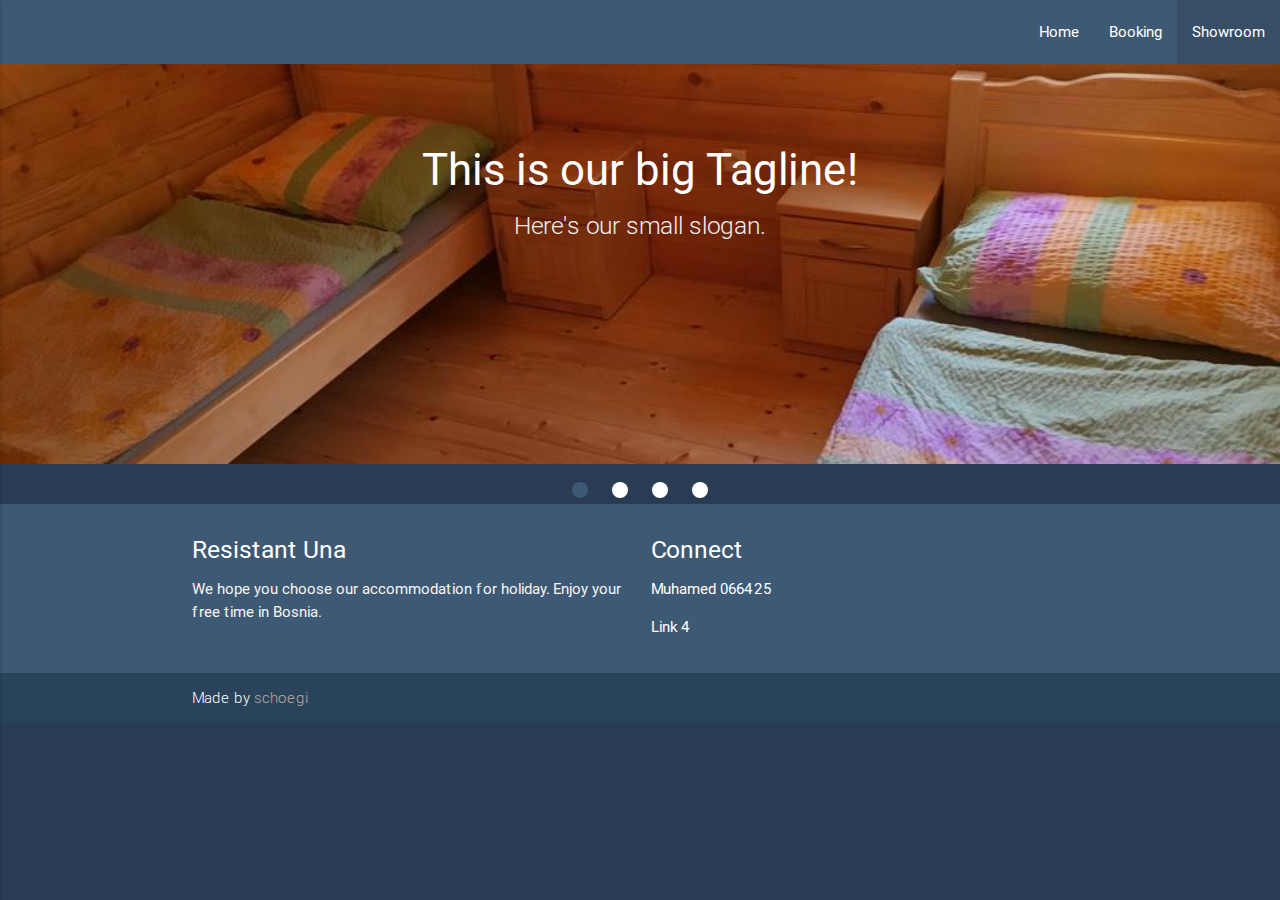
==== showroom.html @ 1f6ea0f8 "change slider color" ====
<!DOCTYPE html>
<html lang="en">
<head>
    <meta http-equiv="Content-Type" content="text/html; charset=UTF-8"/>
    <meta name="viewport" content="width=device-width, initial-scale=1, maximum-scale=1.0, user-scalable=no"/>
    <!--Let browser know website is optimized for mobile-->
    <meta name="viewport" content="width=device-width, initial-scale=1.0"/>
    <title>Una Bosnia</title>

    <!-- CSS  -->
    <link href="https://fonts.googleapis.com/icon?family=Material+Icons" rel="stylesheet">
    <link href="css/materialize.css" type="text/css" rel="stylesheet" media="screen,projection"/>
    <script src="https://ajax.googleapis.com/ajax/libs/jquery/2.2.4/jquery.min.js"></script>

    <script>
        $(document).ready(function(){
            $('.slider').slider();
        });
    </script>
</head>
<body background bgcolor="#293c53">
<!-- nav color line 4118 -->
<div class="navbar">
    <nav>
        <div class="nav-wrapper">
            <a href="#" data-activates="mobile-demo" class="button-collapse"><i class="material-icons">menu</i></a>
            <ul class="right hide-on-med-and-down">
                <li><a href="index.html">Home</a></li>
                <li><a href="https://www.booking.com/hotel/ba/unadom.de.html?label=gen173nr-1FCAEoggJCAlhYSDNiBW5vcmVmaA6IAQGYAQfCAQN4MTHIAQzYAQHoAQH4AQuSAgF5qAID;sid=568f251382d26b86a5b0894c75e396b5;aer=1;dest_id=-77082;dest_type=city;dist=0;group_adults=2;hpos=5;room1=A%2CA;sb_price_type=total;srfid=268b1352fc2e0e93ff89d44eb24737ac55265cb2X5;type=total;ucfs=1&#hotelTmpl">Booking</a></li>
                <li class="active"><a href="showroom.html">Showroom</a></li>
            </ul>
            <ul class="side-nav" id="mobile-demo">
                <li><a href="index.html">Home</a></li>
                <li><a href="https://www.booking.com/hotel/ba/unadom.de.html?label=gen173nr-1FCAEoggJCAlhYSDNiBW5vcmVmaA6IAQGYAQfCAQN4MTHIAQzYAQHoAQH4AQuSAgF5qAID;sid=568f251382d26b86a5b0894c75e396b5;aer=1;dest_id=-77082;dest_type=city;dist=0;group_adults=2;hpos=5;room1=A%2CA;sb_price_type=total;srfid=268b1352fc2e0e93ff89d44eb24737ac55265cb2X5;type=total;ucfs=1&#hotelTmpl">Booking</a></li>
                <li><a href="showroom.html">Showroom</a></li>
            </ul>
        </div>
    </nav>
</div>
<!--slider color 7874-->
<div class="slider">
    <ul class="slides">
        <li>
            <img src="img/Haus1.jpg">
            <div class="caption center-align">
                <h3>This is our big Tagline!</h3>
                <h5 class="light grey-text text-lighten-3">Here's our small slogan.</h5>
            </div>
        </li>
        <li>
            <img src="img/Haus2.jpg">
            <div class="caption left-align">
                <h3>Left Aligned Caption</h3>
                <h5 class="light grey-text text-lighten-3">Here's our small slogan.</h5>
            </div>
        </li>
        <li>
            <img src="img/Haus3.jpg">
            <div class="caption right-align">
                <h3>Right Aligned Caption</h3>
                <h5 class="light grey-text text-lighten-3">Here's our small slogan.</h5>
            </div>
        </li>
        <li>
            <img src="img/Haus4.jpg">
            <div class="caption center-align">
                <h3>This is our big Tagline!</h3>
                <h5 class="light grey-text text-lighten-3">Here's our small slogan.</h5>
            </div>
        </li>
    </ul>
</div>

<footer class="page-footer teal">
    <div class="container">
        <div class="row">
            <div class="col l6 s12">
                <h5 class="white-text">Resistant Una</h5>
                <p class="grey-text text-lighten-4">We hope you choose our accommodation for holiday. Enjoy your free time in Bosnia.</p>

            </div>
            <div class="col l3 s12">
                <h5 class="white-text">Connect</h5>
                <ul>
                    <li><a class="white-text" href="#!"><p> Muhamed 066425</a></li></p>
                    <li><a class="white-text" href="#!">Link 4</a></li>
                </ul>
            </div>
        </div>
    </div>
    <!--footer cop. color 2872-->
    <div class="footer-copyright">
        <div class="container">
            Made by <a class="brown-text text-lighten-3" href="https://www.facebook.com/schoegi">schoegi</a>
        </div>
    </div>
</footer>

<!--  Scripts-->
<script src="js/materialize.js"></script>
<script src="js/init.js"></script>
</body>
</html>
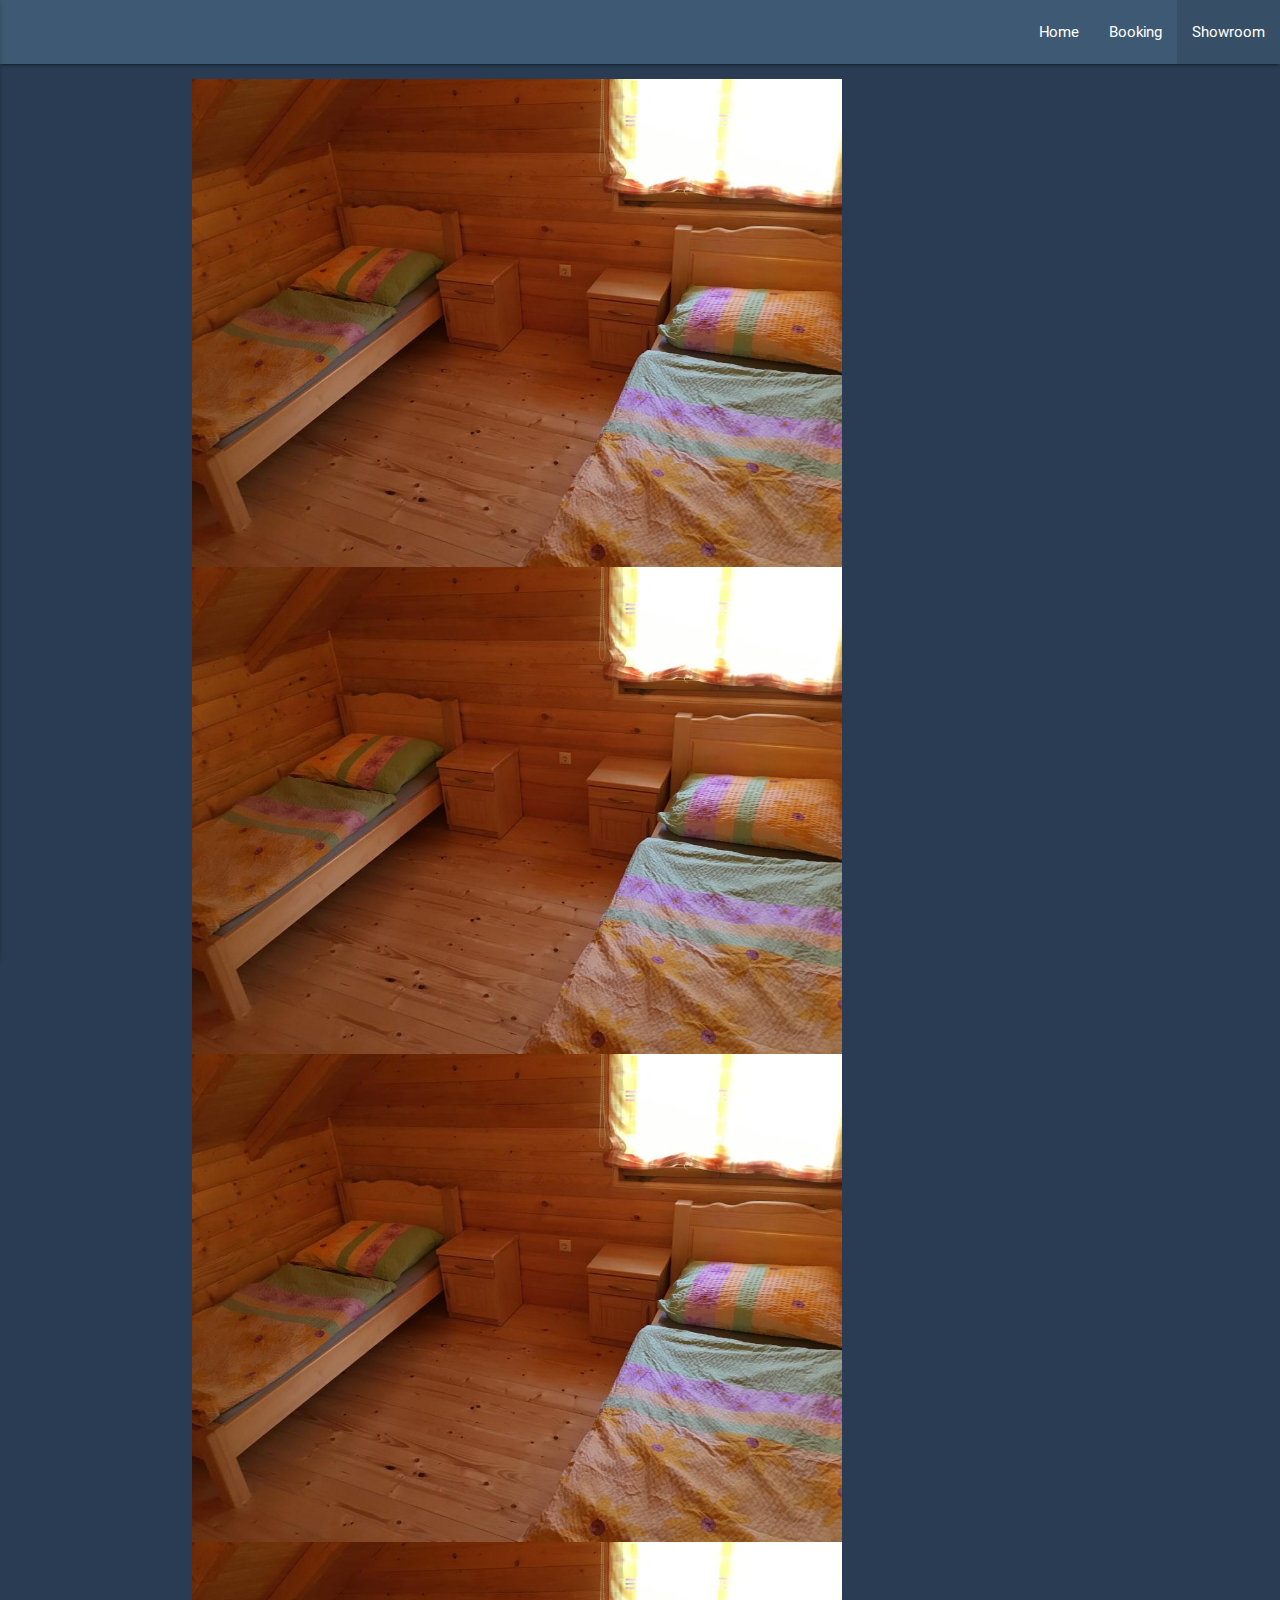
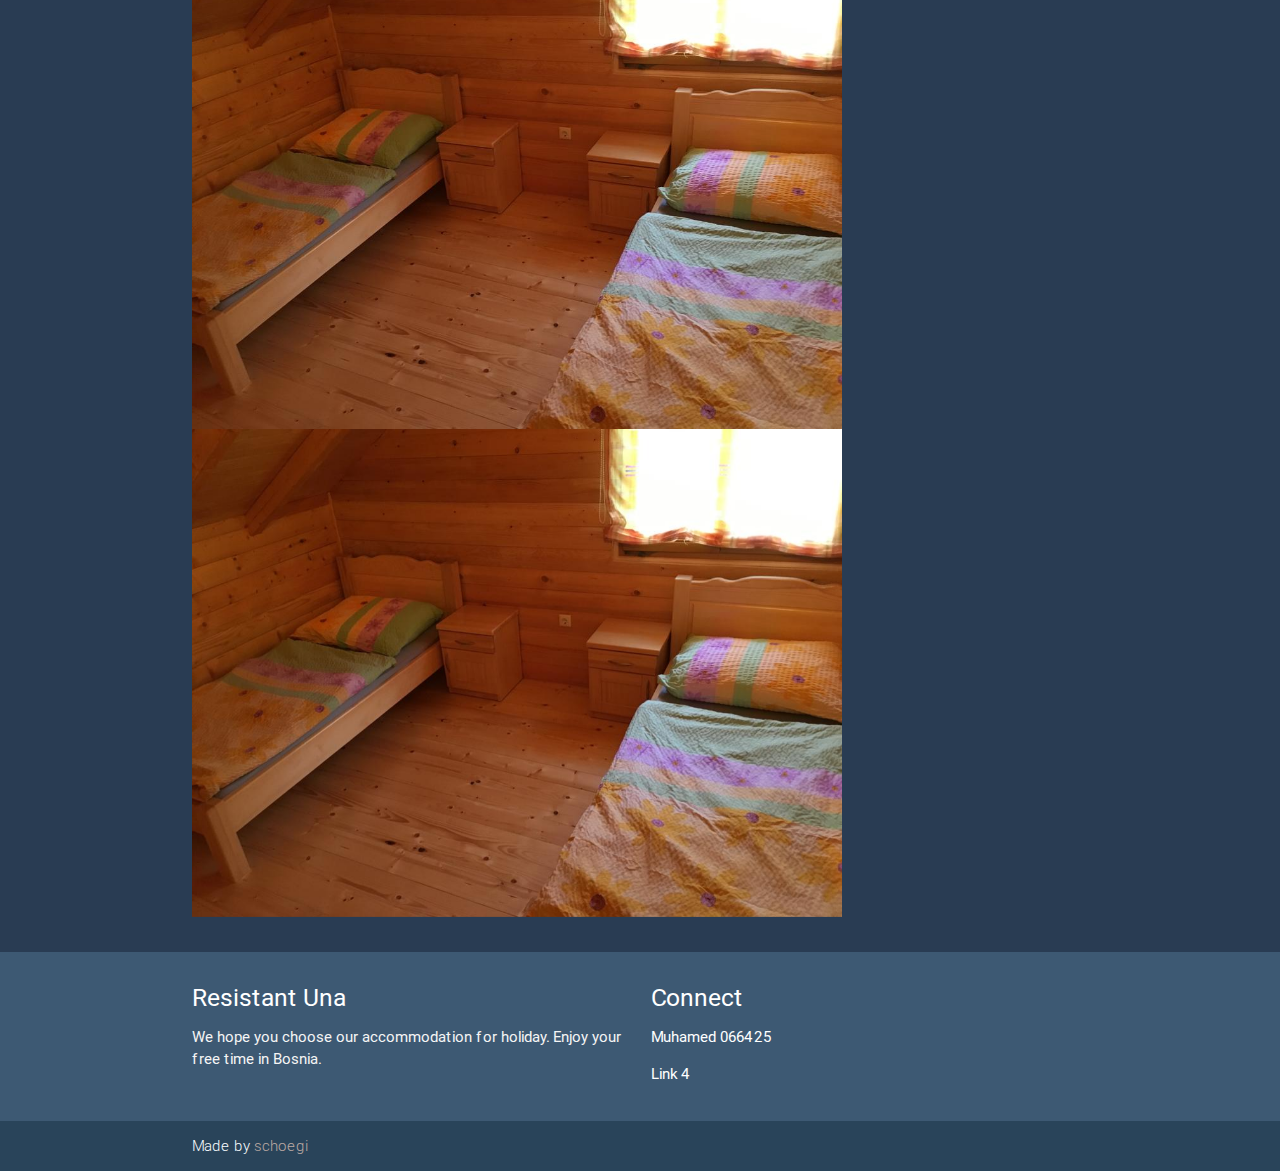
==== commit d7ff5a24: "Form add" ====
--- a/showroom.html
+++ b/showroom.html
@@ -38,6 +38,7 @@
     </nav>
 </div>
 <!--slider color 7874-->
+<!--
 <div class="slider">
     <ul class="slides">
         <li>
@@ -70,6 +71,22 @@
         </li>
     </ul>
 </div>
+-->
+
+<div class="container">
+    <div class="section">
+        <div class="row">
+            <div class="col s12 m7">
+
+<img class="materialboxed" width="650" src="img/Haus1.jpg">
+<img class="materialboxed" width="650" src="img/Haus1.jpg">
+<img class="materialboxed" width="650" src="img/Haus1.jpg">
+<img class="materialboxed" width="650" src="img/Haus1.jpg">
+<img class="materialboxed" width="650" src="img/Haus1.jpg">
+            </div>
+        </div>
+    </div>
+</div>
 
 <footer class="page-footer teal">
     <div class="container">
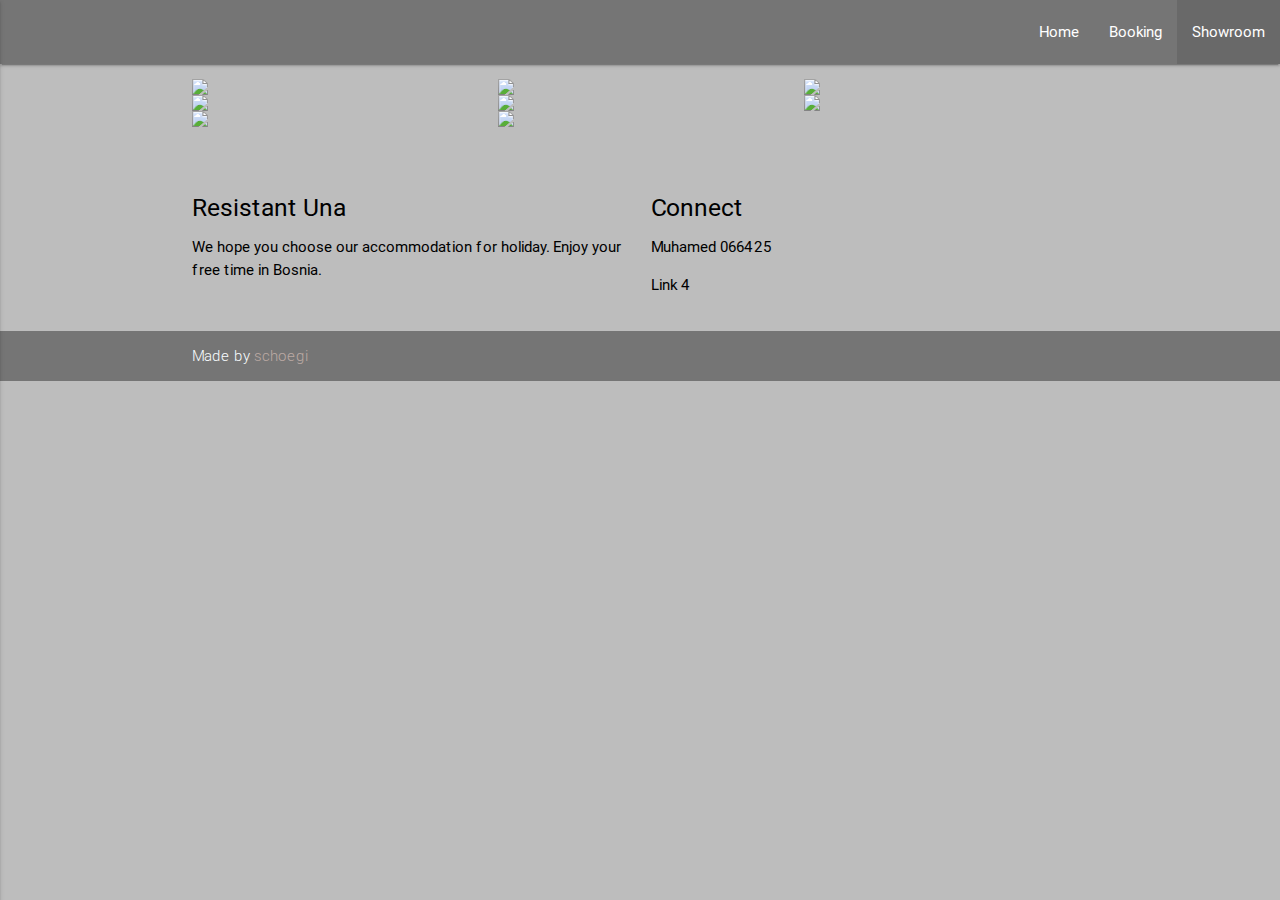
==== commit ca49d486: "set backgrc" ====
--- a/showroom.html
+++ b/showroom.html
@@ -18,7 +18,7 @@
         });
     </script>
 </head>
-<body background bgcolor="#293c53">
+<body bgcolor="#bdbdbd">
 <!-- nav color line 4118 -->
 <div class="navbar">
     <nav>
@@ -76,31 +76,51 @@
 <div class="container">
     <div class="section">
         <div class="row">
-            <div class="col s12 m7">
 
-<img class="materialboxed" width="650" src="img/Haus1.jpg">
-<img class="materialboxed" width="650" src="img/Haus1.jpg">
-<img class="materialboxed" width="650" src="img/Haus1.jpg">
-<img class="materialboxed" width="650" src="img/Haus1.jpg">
-<img class="materialboxed" width="650" src="img/Haus1.jpg">
+            <div class="col s12 m6 l4">
+            <img class="materialboxed" width="300" src="img/Bett1.jpg">
+            </div>
+            <div class="col s12 m6 l4">
+                <img class="materialboxed" width="300" src="img/Bett1.jpg">
+            </div>
+            <div class="col s12 m6 l4">
+                <img class="materialboxed" width="300" src="img/Bett1.jpg">
+            </div>
+            <div class="col s12 m6 l4">
+                <img class="materialboxed" width="300" src="img/Bett1.jpg">
+            </div>
+            <div class="col s12 m6 l4">
+                <img class="materialboxed" width="300" src="img/Bett1.jpg">
+            </div>
+            <div class="col s12 m6 l4">
+                <img class="materialboxed" width="300" src="img/Bett1.jpg">
+            </div>
+            <div class="col s12 m6 l4">
+                <img class="materialboxed" width="300" src="img/Bett1.jpg">
+            </div>
+            <div class="col s12 m6 l4">
+                <img class="materialboxed" width="300" src="img/Bett1.jpg">
+            </div>
+
+
             </div>
         </div>
     </div>
 </div>
 
-<footer class="page-footer teal">
+<footer class="page-footer">
     <div class="container">
         <div class="row">
             <div class="col l6 s12">
-                <h5 class="white-text">Resistant Una</h5>
-                <p class="grey-text text-lighten-4">We hope you choose our accommodation for holiday. Enjoy your free time in Bosnia.</p>
+                <h5 class="black-text">Resistant Una</h5>
+                <p class="black-text">We hope you choose our accommodation for holiday. Enjoy your free time in Bosnia.</p>
 
             </div>
             <div class="col l3 s12">
-                <h5 class="white-text">Connect</h5>
+                <h5 class="black-text">Connect</h5>
                 <ul>
-                    <li><a class="white-text" href="#!"><p> Muhamed 066425</a></li></p>
-                    <li><a class="white-text" href="#!">Link 4</a></li>
+                    <li><a class="black-text" href="#!"><p> Muhamed 066425</a></li></p>
+                    <li><a class="black-text" href="#!">Link 4</a></li>
                 </ul>
             </div>
         </div>
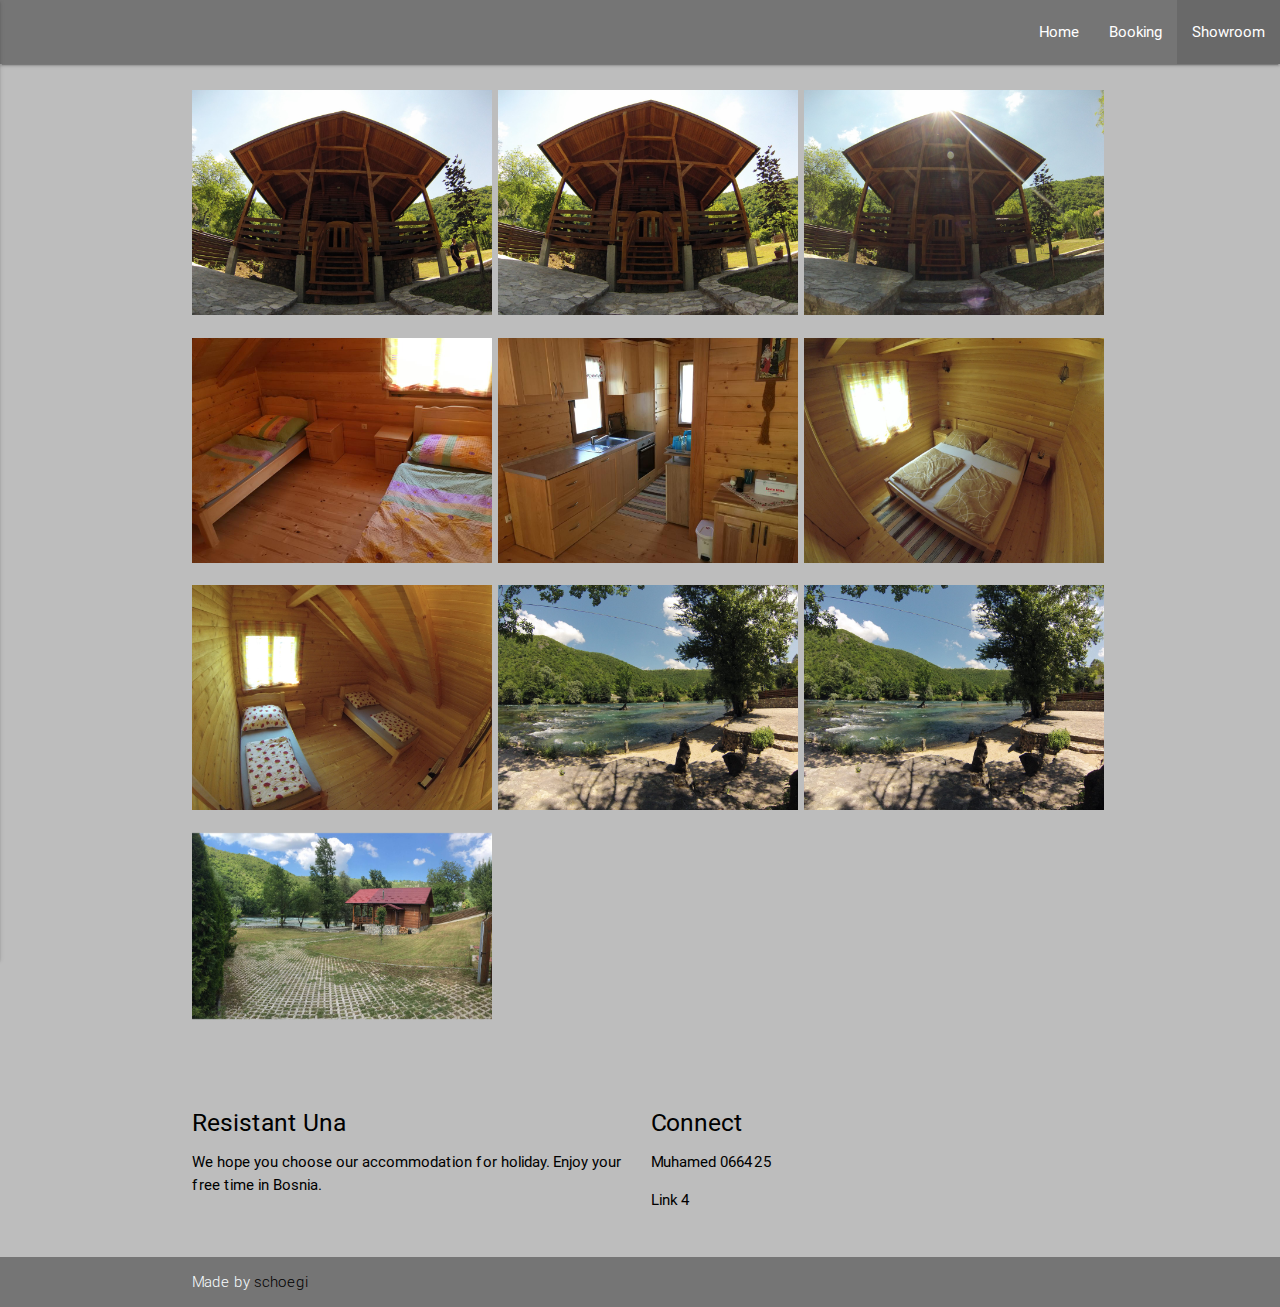
==== commit 83860a4a: "add pics and removed forms" ====
--- a/showroom.html
+++ b/showroom.html
@@ -37,69 +37,40 @@
         </div>
     </nav>
 </div>
-<!--slider color 7874-->
-<!--
-<div class="slider">
-    <ul class="slides">
-        <li>
-            <img src="img/Haus1.jpg">
-            <div class="caption center-align">
-                <h3>This is our big Tagline!</h3>
-                <h5 class="light grey-text text-lighten-3">Here's our small slogan.</h5>
-            </div>
-        </li>
-        <li>
-            <img src="img/Haus2.jpg">
-            <div class="caption left-align">
-                <h3>Left Aligned Caption</h3>
-                <h5 class="light grey-text text-lighten-3">Here's our small slogan.</h5>
-            </div>
-        </li>
-        <li>
-            <img src="img/Haus3.jpg">
-            <div class="caption right-align">
-                <h3>Right Aligned Caption</h3>
-                <h5 class="light grey-text text-lighten-3">Here's our small slogan.</h5>
-            </div>
-        </li>
-        <li>
-            <img src="img/Haus4.jpg">
-            <div class="caption center-align">
-                <h3>This is our big Tagline!</h3>
-                <h5 class="light grey-text text-lighten-3">Here's our small slogan.</h5>
-            </div>
-        </li>
-    </ul>
-</div>
--->
 
 <div class="container">
     <div class="section">
         <div class="row">
-
+<!--picture padding 3403-->
             <div class="col s12 m6 l4">
-            <img class="materialboxed" width="300" src="img/Bett1.jpg">
+            <img class="materialboxed" width="300" src="img/Hausfront1.jpg">
+            </div>
+            <div class="col s12 m6 l4">
+                <img class="materialboxed" width="300" src="img/Hausfront2.jpg">
+            </div>
+            <div class="col s12 m6 l4">
+                <img class="materialboxed" width="300" src="img/Hausfront3.jpg">
+            </div>
+            <div class="col s12 m6 l4">
+                <img class="materialboxed" width="300" src="img/Haus1.jpg">
+            </div>
+            <div class="col s12 m6 l4">
+                <img class="materialboxed" width="300" src="img/Haus2.jpg">
             </div>
             <div class="col s12 m6 l4">
                 <img class="materialboxed" width="300" src="img/Bett1.jpg">
             </div>
             <div class="col s12 m6 l4">
-                <img class="materialboxed" width="300" src="img/Bett1.jpg">
+                <img class="materialboxed" width="300" src="img/Bett2.jpg">
             </div>
             <div class="col s12 m6 l4">
-                <img class="materialboxed" width="300" src="img/Bett1.jpg">
+                <img class="materialboxed" width="300" src="img/Fluss1.jpg">
             </div>
             <div class="col s12 m6 l4">
-                <img class="materialboxed" width="300" src="img/Bett1.jpg">
+                <img class="materialboxed" width="300" src="img/Fluss2.jpg">
             </div>
             <div class="col s12 m6 l4">
-                <img class="materialboxed" width="300" src="img/Bett1.jpg">
-            </div>
-            <div class="col s12 m6 l4">
-                <img class="materialboxed" width="300" src="img/Bett1.jpg">
-            </div>
-            <div class="col s12 m6 l4">
-                <img class="materialboxed" width="300" src="img/Bett1.jpg">
+                <img class="materialboxed" width="300" src="img/Parkplatz.jpg">
             </div>
 
 
@@ -128,7 +99,7 @@
     <!--footer cop. color 2872-->
     <div class="footer-copyright">
         <div class="container">
-            Made by <a class="brown-text text-lighten-3" href="https://www.facebook.com/schoegi">schoegi</a>
+            Made by <a class="black-text" href="https://www.facebook.com/schoegi">schoegi</a>
         </div>
     </div>
 </footer>
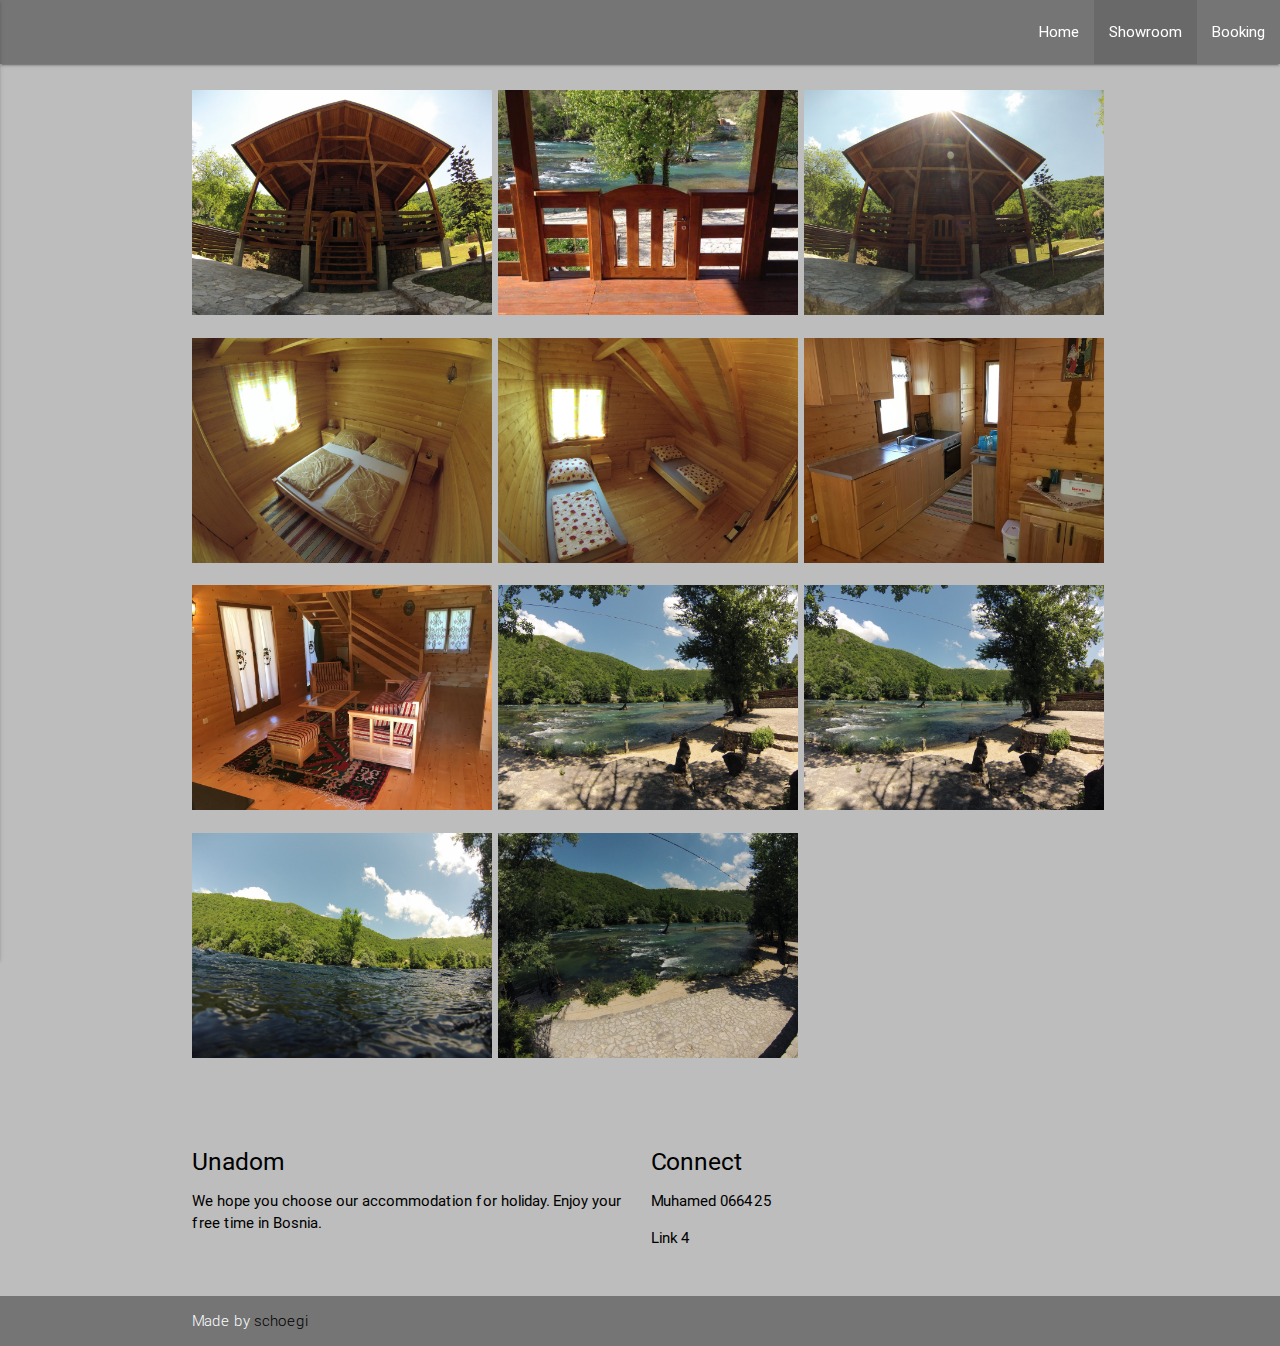
==== commit e0bb1947: "change parallax" ====
--- a/showroom.html
+++ b/showroom.html
@@ -19,43 +19,38 @@
     </script>
 </head>
 <body bgcolor="#bdbdbd">
+
 <!-- nav color line 4118 -->
-<div class="navbar">
+<div class="navbar-fixed">
     <nav>
         <div class="nav-wrapper">
             <a href="#" data-activates="mobile-demo" class="button-collapse"><i class="material-icons">menu</i></a>
             <ul class="right hide-on-med-and-down">
                 <li><a href="index.html">Home</a></li>
+                <li class="active"><a href="showroom.html">Showroom</a></li>
                 <li><a href="https://www.booking.com/hotel/ba/unadom.de.html?label=gen173nr-1FCAEoggJCAlhYSDNiBW5vcmVmaA6IAQGYAQfCAQN4MTHIAQzYAQHoAQH4AQuSAgF5qAID;sid=568f251382d26b86a5b0894c75e396b5;aer=1;dest_id=-77082;dest_type=city;dist=0;group_adults=2;hpos=5;room1=A%2CA;sb_price_type=total;srfid=268b1352fc2e0e93ff89d44eb24737ac55265cb2X5;type=total;ucfs=1&#hotelTmpl">Booking</a></li>
-                <li class="active"><a href="showroom.html">Showroom</a></li>
-            </ul>
-            <ul class="side-nav" id="mobile-demo">
-                <li><a href="index.html">Home</a></li>
-                <li><a href="https://www.booking.com/hotel/ba/unadom.de.html?label=gen173nr-1FCAEoggJCAlhYSDNiBW5vcmVmaA6IAQGYAQfCAQN4MTHIAQzYAQHoAQH4AQuSAgF5qAID;sid=568f251382d26b86a5b0894c75e396b5;aer=1;dest_id=-77082;dest_type=city;dist=0;group_adults=2;hpos=5;room1=A%2CA;sb_price_type=total;srfid=268b1352fc2e0e93ff89d44eb24737ac55265cb2X5;type=total;ucfs=1&#hotelTmpl">Booking</a></li>
-                <li><a href="showroom.html">Showroom</a></li>
             </ul>
         </div>
     </nav>
 </div>
+<ul class="side-nav" id="mobile-demo">
+    <li><a href="index.html">Home</a></li>
+    <li class="active"><a href="showroom.html">Showroom</a></li>
+    <li><a href="https://www.booking.com/hotel/ba/unadom.de.html?label=gen173nr-1FCAEoggJCAlhYSDNiBW5vcmVmaA6IAQGYAQfCAQN4MTHIAQzYAQHoAQH4AQuSAgF5qAID;sid=568f251382d26b86a5b0894c75e396b5;aer=1;dest_id=-77082;dest_type=city;dist=0;group_adults=2;hpos=5;room1=A%2CA;sb_price_type=total;srfid=268b1352fc2e0e93ff89d44eb24737ac55265cb2X5;type=total;ucfs=1&#hotelTmpl">Booking</a></li>
+</ul>
 
 <div class="container">
     <div class="section">
         <div class="row">
 <!--picture padding 3403-->
             <div class="col s12 m6 l4">
-            <img class="materialboxed" width="300" src="img/Hausfront1.jpg">
+            <img class="materialboxed" width="300" src="img/Hausfront2.jpg">
             </div>
             <div class="col s12 m6 l4">
-                <img class="materialboxed" width="300" src="img/Hausfront2.jpg">
+                <img class="materialboxed" width="300" src="img/Stiege2.jpg">
             </div>
             <div class="col s12 m6 l4">
                 <img class="materialboxed" width="300" src="img/Hausfront3.jpg">
-            </div>
-            <div class="col s12 m6 l4">
-                <img class="materialboxed" width="300" src="img/Haus1.jpg">
-            </div>
-            <div class="col s12 m6 l4">
-                <img class="materialboxed" width="300" src="img/Haus2.jpg">
             </div>
             <div class="col s12 m6 l4">
                 <img class="materialboxed" width="300" src="img/Bett1.jpg">
@@ -64,26 +59,33 @@
                 <img class="materialboxed" width="300" src="img/Bett2.jpg">
             </div>
             <div class="col s12 m6 l4">
+                <img class="materialboxed" width="300" src="img/Innen1.jpg">
+            </div>
+            <div class="col s12 m6 l4">
+                <img class="materialboxed" width="300" src="img/Innen2.jpg">
+            </div>
+            <div class="col s12 m6 l4">
                 <img class="materialboxed" width="300" src="img/Fluss1.jpg">
             </div>
             <div class="col s12 m6 l4">
                 <img class="materialboxed" width="300" src="img/Fluss2.jpg">
             </div>
-            <div class="col s12 m6 l4">
-                <img class="materialboxed" width="300" src="img/Parkplatz.jpg">
+            <div  class="col s12 m6 l4">
+                <img class="materialboxed" width="300" src="img/Fluss3.jpg">
             </div>
-
+            <div  class="col s12 m6 l4">
+                <img class="materialboxed" width="300" src="img/Fluss5.jpg">
+            </div>
 
             </div>
         </div>
     </div>
-</div>
 
 <footer class="page-footer">
     <div class="container">
         <div class="row">
             <div class="col l6 s12">
-                <h5 class="black-text">Resistant Una</h5>
+                <h5 class="black-text">Unadom</h5>
                 <p class="black-text">We hope you choose our accommodation for holiday. Enjoy your free time in Bosnia.</p>
 
             </div>
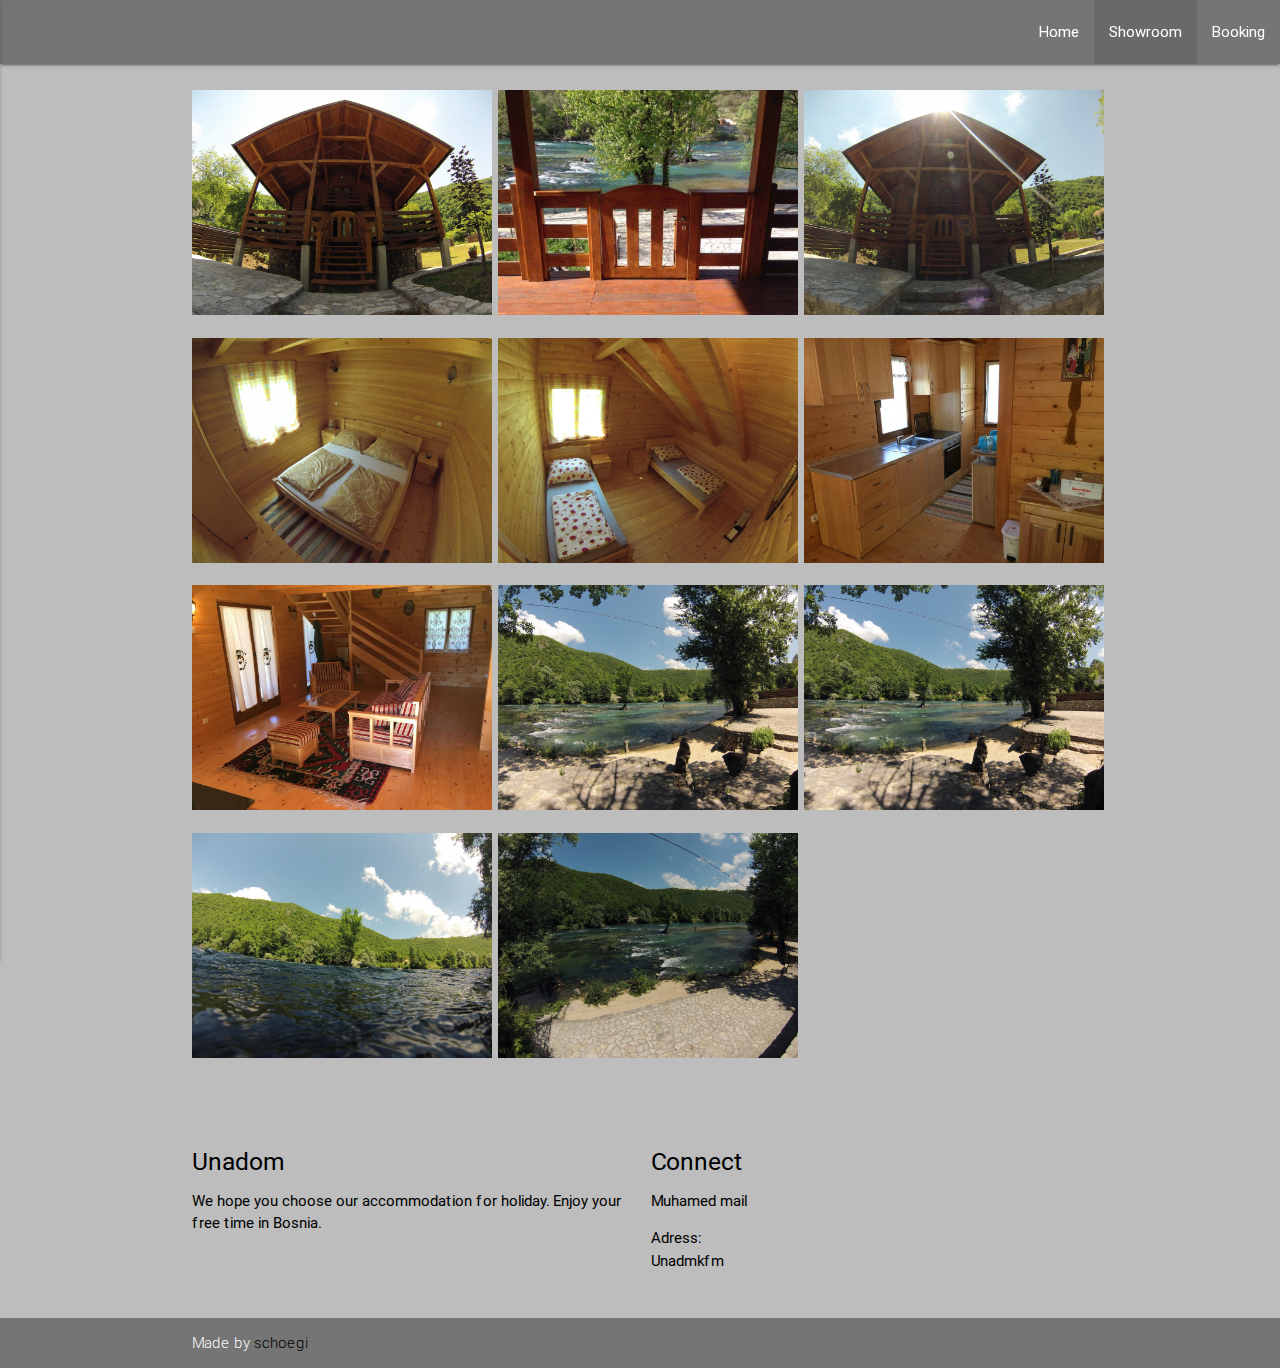
==== commit b8fd70cf: "parallax high" ====
--- a/showroom.html
+++ b/showroom.html
@@ -92,8 +92,8 @@
             <div class="col l3 s12">
                 <h5 class="black-text">Connect</h5>
                 <ul>
-                    <li><a class="black-text" href="#!"><p> Muhamed 066425</a></li></p>
-                    <li><a class="black-text" href="#!">Link 4</a></li>
+                    <li><a class="black-text" href="#!"><p> Muhamed mail</a></li></p>
+                    <li><a class="black-text" href="#!"><p> Adress:<br> Unadmkfm</a></li></p>
                 </ul>
             </div>
         </div>
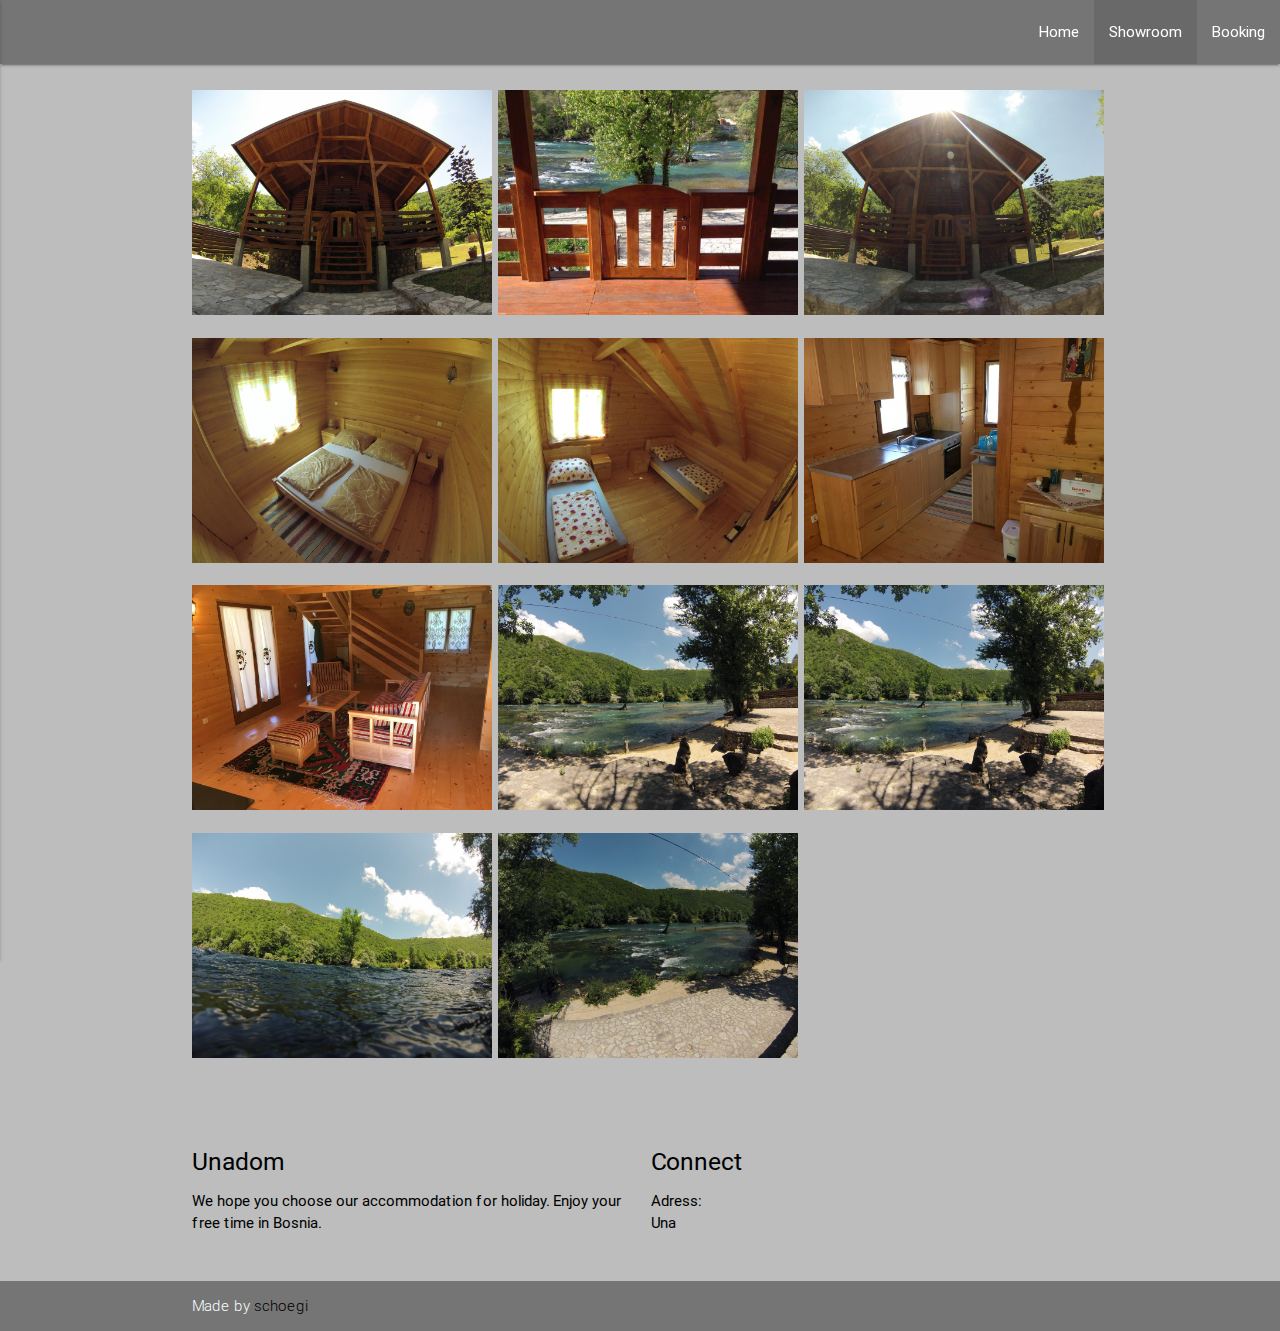
==== commit a7e33291: "add email changed riva to river" ====
--- a/showroom.html
+++ b/showroom.html
@@ -92,8 +92,8 @@
             <div class="col l3 s12">
                 <h5 class="black-text">Connect</h5>
                 <ul>
-                    <li><a class="black-text" href="#!"><p> Muhamed mail</a></li></p>
-                    <li><a class="black-text" href="#!"><p> Adress:<br> Unadmkfm</a></li></p>
+                    <li><a class="black-text" href="unadom-bih@outlook.com"><p></a></li></p>
+                    <li><a class="black-text" href="#!"><p> Adress:<br> Una</a></li></p>
                 </ul>
             </div>
         </div>
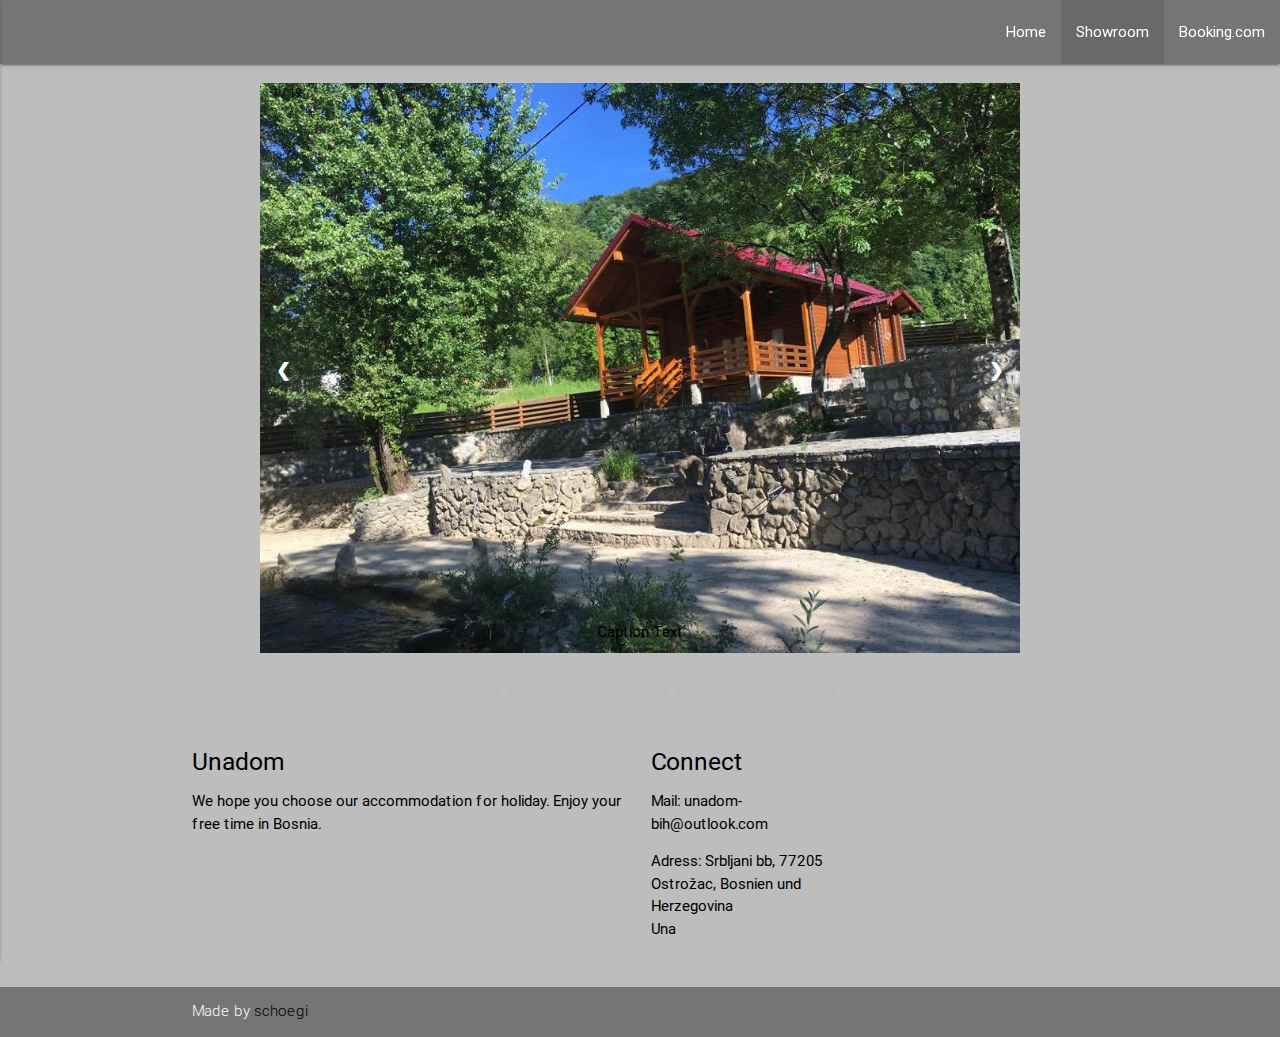
==== commit 8e7618d3: "normal finished" ====
--- a/showroom.html
+++ b/showroom.html
@@ -10,13 +10,9 @@
     <!-- CSS  -->
     <link href="https://fonts.googleapis.com/icon?family=Material+Icons" rel="stylesheet">
     <link href="css/materialize.css" type="text/css" rel="stylesheet" media="screen,projection"/>
+    <link rel="stylesheet" href="all_style.css">
     <script src="https://ajax.googleapis.com/ajax/libs/jquery/2.2.4/jquery.min.js"></script>
 
-    <script>
-        $(document).ready(function(){
-            $('.slider').slider();
-        });
-    </script>
 </head>
 <body bgcolor="#bdbdbd">
 
@@ -28,7 +24,7 @@
             <ul class="right hide-on-med-and-down">
                 <li><a href="index.html">Home</a></li>
                 <li class="active"><a href="showroom.html">Showroom</a></li>
-                <li><a href="https://www.booking.com/hotel/ba/unadom.de.html?label=gen173nr-1FCAEoggJCAlhYSDNiBW5vcmVmaA6IAQGYAQfCAQN4MTHIAQzYAQHoAQH4AQuSAgF5qAID;sid=568f251382d26b86a5b0894c75e396b5;aer=1;dest_id=-77082;dest_type=city;dist=0;group_adults=2;hpos=5;room1=A%2CA;sb_price_type=total;srfid=268b1352fc2e0e93ff89d44eb24737ac55265cb2X5;type=total;ucfs=1&#hotelTmpl">Booking</a></li>
+                <li><a href="https://www.booking.com/hotel/ba/unadom.de.html?label=gen173nr-1FCAEoggJCAlhYSDNiBW5vcmVmaA6IAQGYAQfCAQN4MTHIAQzYAQHoAQH4AQuSAgF5qAID;sid=568f251382d26b86a5b0894c75e396b5;aer=1;dest_id=-77082;dest_type=city;dist=0;group_adults=2;hpos=5;room1=A%2CA;sb_price_type=total;srfid=268b1352fc2e0e93ff89d44eb24737ac55265cb2X5;type=total;ucfs=1&#hotelTmpl">Booking.com</a></li>
             </ul>
         </div>
     </nav>
@@ -36,13 +32,13 @@
 <ul class="side-nav" id="mobile-demo">
     <li><a href="index.html">Home</a></li>
     <li class="active"><a href="showroom.html">Showroom</a></li>
-    <li><a href="https://www.booking.com/hotel/ba/unadom.de.html?label=gen173nr-1FCAEoggJCAlhYSDNiBW5vcmVmaA6IAQGYAQfCAQN4MTHIAQzYAQHoAQH4AQuSAgF5qAID;sid=568f251382d26b86a5b0894c75e396b5;aer=1;dest_id=-77082;dest_type=city;dist=0;group_adults=2;hpos=5;room1=A%2CA;sb_price_type=total;srfid=268b1352fc2e0e93ff89d44eb24737ac55265cb2X5;type=total;ucfs=1&#hotelTmpl">Booking</a></li>
+    <li><a href="https://www.booking.com/hotel/ba/unadom.de.html?label=gen173nr-1FCAEoggJCAlhYSDNiBW5vcmVmaA6IAQGYAQfCAQN4MTHIAQzYAQHoAQH4AQuSAgF5qAID;sid=568f251382d26b86a5b0894c75e396b5;aer=1;dest_id=-77082;dest_type=city;dist=0;group_adults=2;hpos=5;room1=A%2CA;sb_price_type=total;srfid=268b1352fc2e0e93ff89d44eb24737ac55265cb2X5;type=total;ucfs=1&#hotelTmpl">Booking.com</a></li>
 </ul>
-
+<!--
 <div class="container">
     <div class="section">
-        <div class="row">
-<!--picture padding 3403-->
+        <div class="row"> -->
+<!--picture padding 3403-->  <!--
             <div class="col s12 m6 l4">
             <img class="materialboxed" width="300" src="img/Hausfront2.jpg">
             </div>
@@ -76,10 +72,156 @@
             <div  class="col s12 m6 l4">
                 <img class="materialboxed" width="300" src="img/Fluss5.jpg">
             </div>
-
-            </div>
-        </div>
-    </div>
+            <a class="prev" onclick="plusSlides(-1)">&#10094;</a>
+            <a class="next" onclick="plusSlides(1)">&#10095;</a>
+            </div>
+        </div>
+    </div>
+-->
+
+<div class="slideshow-container">
+
+    <div class="mySlides fade">
+        <div class="numbertext">1 / 19</div>
+        <img src="img/hausseite1.jpg" style="width:100%">
+        <div class="text">Caption Text</div>
+    </div>
+
+    <div class="mySlides fade">
+        <div class="numbertext">2 / 19</div>
+        <img src="img/hausseite2.jpg" style="width:100%">
+        <div class="text">Caption Two</div>
+    </div>
+
+    <div class="mySlides fade">
+        <div class="numbertext">3 / 19</div>
+        <img src="img/hausseite3.JPG" style="width:100%">
+        <div class="text">Caption Three</div>
+    </div>
+
+    <div class="mySlides fade">
+        <div class="numbertext">4 / 19</div>
+        <img src="img/hausfront.JPG" style="width:100%">
+        <div class="text">Caption Three</div>
+    </div>
+
+    <div class="mySlides fade">
+        <div class="numbertext">5 / 19</div>
+        <img src="img/fluss1.jpg" style="width:100%">
+        <div class="text">Caption Three</div>
+    </div>
+
+    <div class="mySlides fade">
+        <div class="numbertext">6 / 19</div>
+        <img src="img/fluss2.jpg" style="width:100%">
+        <div class="text">Caption Three</div>
+    </div>
+
+    <div class="mySlides fade">
+        <div class="numbertext">7 / 19</div>
+        <img src="img/fluss3.jpg" style="width:100%">
+        <div class="text">Caption Three</div>
+    </div>
+
+    <div class="mySlides fade">
+        <div class="numbertext">8 / 19</div>
+        <img src="img/bett1.jpg" style="width:100%">
+        <div class="text">Caption Three</div>
+    </div>
+
+    <div class="mySlides fade">
+        <div class="numbertext">9 / 19</div>
+        <img src="img/bett2.jpg" style="width:100%">
+        <div class="text">Caption Three</div>
+    </div>
+
+    <div class="mySlides fade">
+        <div class="numbertext">10 / 19</div>
+        <img src="img/bett3.JPG" style="width:100%">
+        <div class="text">Caption Three</div>
+    </div>
+
+    <div class="mySlides fade">
+        <div class="numbertext">11 / 19</div>
+        <img src="img/kueche.jpg" style="width:100%">
+        <div class="text">Caption Three</div>
+    </div>
+
+    <div class="mySlides fade">
+        <div class="numbertext">12 / 19</div>
+        <img src="img/bad.jpg" style="width:100%">
+        <div class="text">Caption Three</div>
+    </div>
+
+    <div class="mySlides fade">
+        <div class="numbertext">13 / 19</div>
+        <img src="img/stiege.jpg" style="width:100%">
+        <div class="text">Caption Three</div>
+    </div>
+
+    <div class="mySlides fade">
+        <div class="numbertext">14 / 19</div>
+        <img src="img/oben1.jpg" style="width:100%">
+        <div class="text">Caption Three</div>
+    </div>
+
+    <div class="mySlides fade">
+        <div class="numbertext">15 / 19</div>
+        <img src="img/oben2.JPG" style="width:100%">
+        <div class="text">Caption Three</div>
+    </div>
+
+    <div class="mySlides fade">
+        <div class="numbertext">16 / 19</div>
+        <img src="img/parkplatz.jpg" style="width:100%">
+        <div class="text">Caption Three</div>
+    </div>
+
+    <div class="mySlides fade">
+        <div class="numbertext">17 / 19</div>
+        <img src="img/wohnzimmer1.jpg" style="width:100%">
+        <div class="text">Caption Three</div>
+    </div>
+
+    <div class="mySlides fade">
+        <div class="numbertext">18 / 19</div>
+        <img src="img/wohnzimmer2.jpg" style="width:100%">
+        <div class="text">Caption Three</div>
+    </div>
+
+    <div class="mySlides fade">
+        <div class="numbertext">19 / 19</div>
+        <img src="img/wohnzimmer3.jpg" style="width:100%">
+        <div class="text">Caption Three</div>
+    </div>
+
+
+    <a class="prev" onclick="plusSlides(-1)">&#10094;</a>
+    <a class="next" onclick="plusSlides(1)">&#10095;</a>
+</div>
+<br>
+
+<div style="text-align:center">
+    <span class="dot" onclick="currentSlide(1)"></span>
+    <span class="dot" onclick="currentSlide(2)"></span>
+    <span class="dot" onclick="currentSlide(3)"></span>
+    <span class="dot" onclick="currentSlide(4)"></span>
+    <span class="dot" onclick="currentSlide(5)"></span>
+    <span class="dot" onclick="currentSlide(6)"></span>
+    <span class="dot" onclick="currentSlide(7)"></span>
+    <span class="dot" onclick="currentSlide(8)"></span>
+    <span class="dot" onclick="currentSlide(9)"></span>
+    <span class="dot" onclick="currentSlide(10)"></span>
+    <span class="dot" onclick="currentSlide(11)"></span>
+    <span class="dot" onclick="currentSlide(12)"></span>
+    <span class="dot" onclick="currentSlide(13)"></span>
+    <span class="dot" onclick="currentSlide(14)"></span>
+    <span class="dot" onclick="currentSlide(15)"></span>
+    <span class="dot" onclick="currentSlide(16)"></span>
+    <span class="dot" onclick="currentSlide(17)"></span>
+    <span class="dot" onclick="currentSlide(18)"></span>
+    <span class="dot" onclick="currentSlide(19)"></span>
+</div>
 
 <footer class="page-footer">
     <div class="container">
@@ -92,8 +234,8 @@
             <div class="col l3 s12">
                 <h5 class="black-text">Connect</h5>
                 <ul>
-                    <li><a class="black-text" href="unadom-bih@outlook.com"><p></a></li></p>
-                    <li><a class="black-text" href="#!"><p> Adress:<br> Una</a></li></p>
+                    <li><a class="black-text">Mail: unadom-bih@outlook.com<p></a></li></p>
+                    <li><a class="black-text"><p>Adress: Srbljani bb, 77205 Ostrožac, Bosnien und Herzegovina<br>Una</a></li></p>
                 </ul>
             </div>
         </div>
--- a/all_style.css
+++ b/all_style.css
@@ -0,0 +1,93 @@
+* {box-sizing:border-box}
+
+/* Slideshow container */
+.slideshow-container {
+    max-width: 760px;
+    position: relative;
+    margin: auto;
+    padding-top: 1.5%;
+}
+
+.mySlides {
+    display: none;
+}
+
+/* Next & previous buttons */
+.prev, .next {
+    cursor: pointer;
+    position: absolute;
+    top: 50%;
+    width: auto;
+    margin-top: -22px;
+    padding: 16px;
+    color: white;
+    font-weight: bold;
+    font-size: 18px;
+    transition: 0.6s ease;
+    border-radius: 0 3px 3px 0;
+}
+
+/* Position the "next button" to the right */
+.next {
+    right: 0;
+    border-radius: 3px 0 0 3px;
+}
+
+/* On hover, add a black background color with a little bit see-through */
+.prev:hover, .next:hover {
+    background-color: rgba(0,0,0,0.8);
+}
+
+/* Caption text */
+.text {
+    color: black;
+    font-size: 15px;
+    padding: 8px 12px;
+    position: absolute;
+    bottom: 8px;
+    width: 100%;
+    text-align: center;
+}
+
+/* Number text (1/3 etc) */
+.numbertext {
+    color: black;
+    font-size: 12px;
+    padding: 20px 12px;
+    position: absolute;
+    top: 0;
+}
+
+/* The dots/bullets/indicators */
+.dot {
+    cursor:pointer;
+    height: 13px;
+    width: 13px;
+    margin: 0 2px;
+    background-color: #bbb;
+    border-radius: 50%;
+    display: inline-block;
+    transition: background-color 0.6s ease;
+}
+
+.active, .dot:hover {
+    background-color: #717171;
+}
+
+/* Fading animation */
+.fade {
+    -webkit-animation-name: fade;
+    -webkit-animation-duration: 1.5s;
+    animation-name: fade;
+    animation-duration: 1.5s;
+}
+
+@-webkit-keyframes fade {
+    from {opacity: .4}
+    to {opacity: 1}
+}
+
+@keyframes fade {
+    from {opacity: .4}
+    to {opacity: 1}
+}